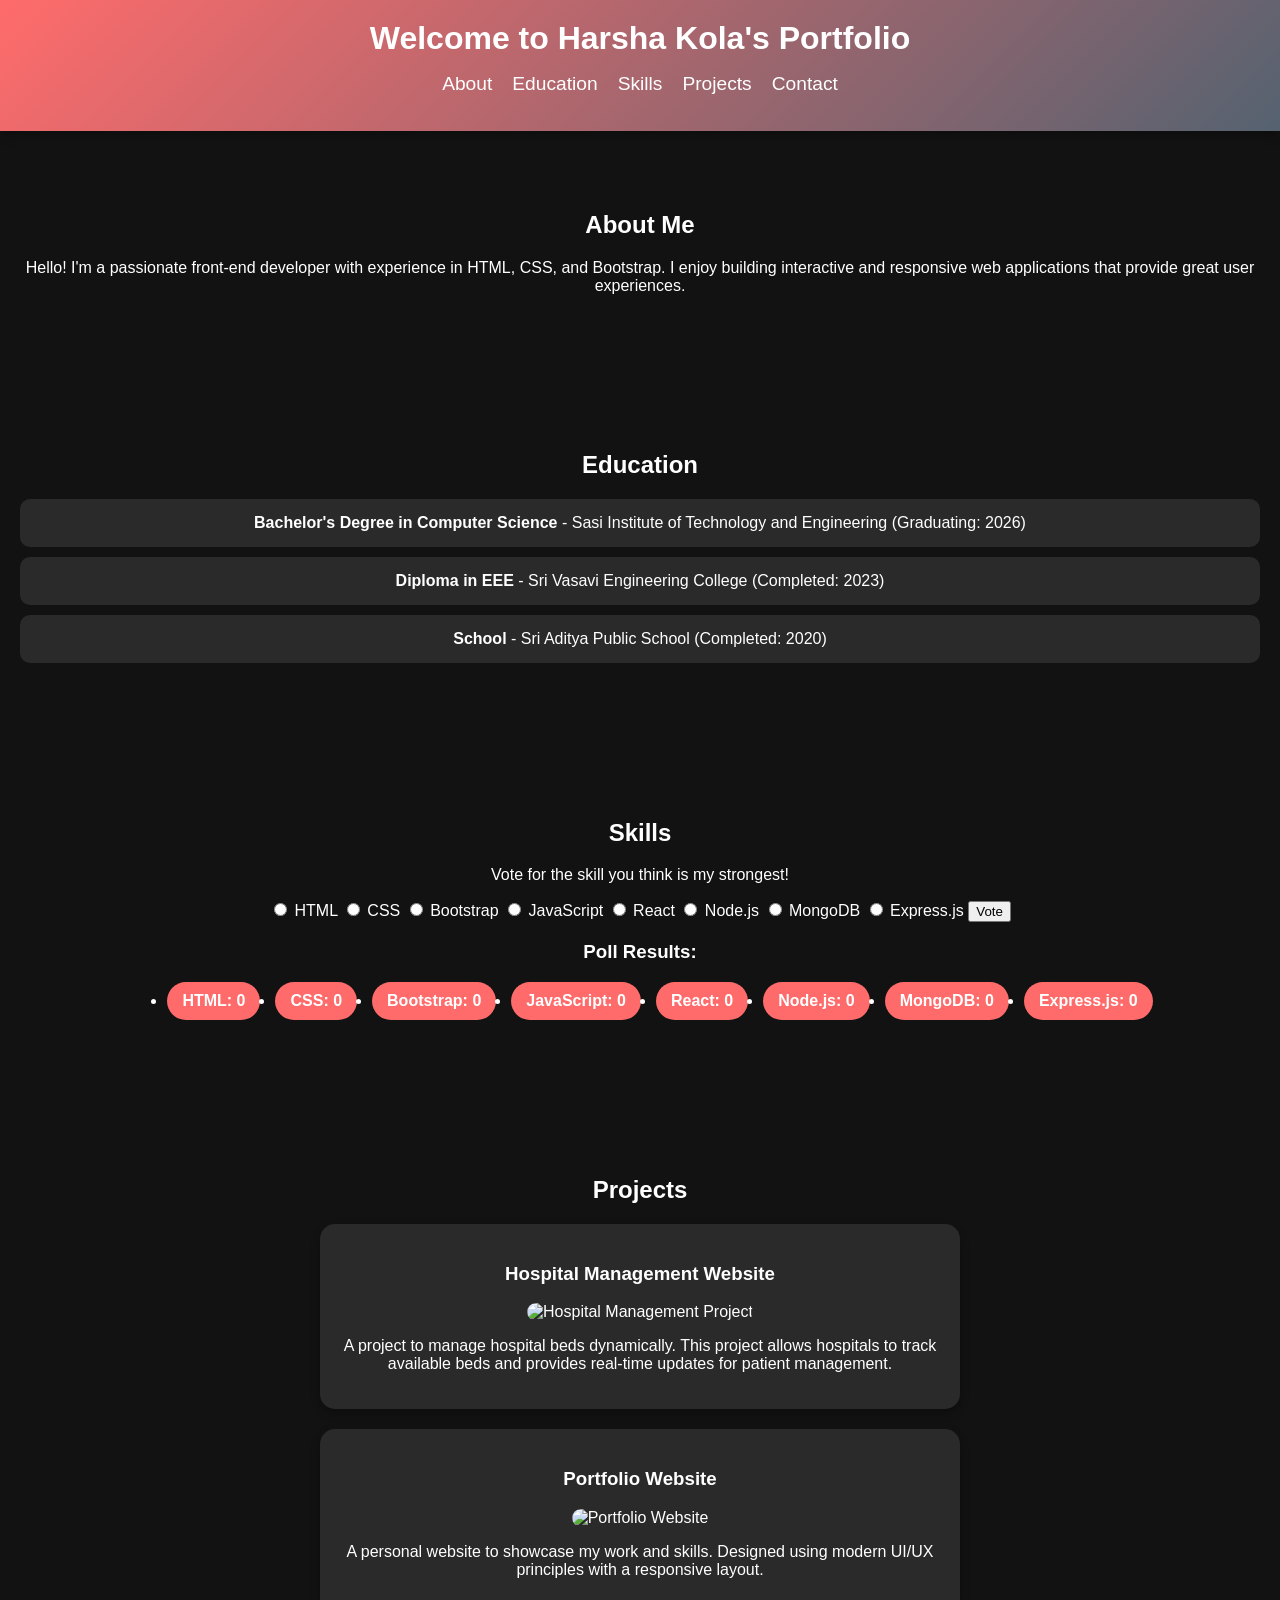
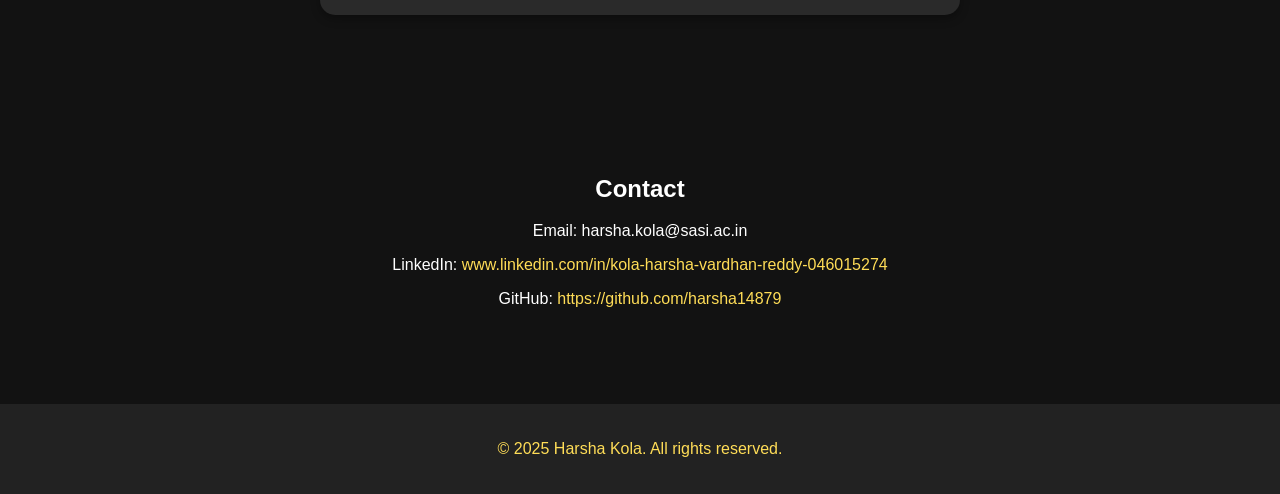
==== har1.html @ feb0aa61 "first commit" ====
<!DOCTYPE html>
<html lang="en">
<head>
    <meta charset="UTF-8">
    <meta name="viewport" content="width=device-width, initial-scale=1.0">
    <title>My Portfolio</title>
    <link rel="stylesheet" href="styles.css">
</head>
<body>
    <header>
        <h1>Welcome to Harsha Kola's Portfolio</h1>
        <nav>
            <ul>
                <li><a href="#about">About</a></li>
                <li><a href="#education">Education</a></li>
                <li><a href="#skills">Skills</a></li>
                <li><a href="#projects">Projects</a></li>
                <li><a href="#contact">Contact</a></li>
            </ul>
        </nav>
    </header>
    
    <section id="about">
        <h2>About Me</h2>
        <p>Hello! I'm a passionate front-end developer with experience in HTML, CSS, and Bootstrap. I enjoy building interactive and responsive web applications that provide great user experiences.</p>
    </section>
    
    <section id="education">
        <h2>Education</h2>
        <ul>
            <li><strong>Bachelor's Degree in Computer Science</strong> - Sasi Institute of Technology and Engineering (Graduating: 2026)</li>
            <li><strong>Diploma in EEE</strong> - Sri Vasavi Engineering College (Completed: 2023)</li>
            <li><strong>School</strong> - Sri Aditya Public School (Completed: 2020)</li>
        </ul>
    </section>
    
    <section id="skills">
        <h2>Skills</h2>
        <p>Vote for the skill you think is my strongest!</p>
        <form id="pollForm">
            <label><input type="radio" name="skill" value="HTML"> HTML</label>
            <label><input type="radio" name="skill" value="CSS"> CSS</label>
            <label><input type="radio" name="skill" value="Bootstrap"> Bootstrap</label>
            <label><input type="radio" name="skill" value="JavaScript"> JavaScript</label>
            <label><input type="radio" name="skill" value="React"> React</label>
            <label><input type="radio" name="skill" value="Node.js"> Node.js</label>
            <label><input type="radio" name="skill" value="MongoDB"> MongoDB</label>
            <label><input type="radio" name="skill" value="Express.js"> Express.js</label>
            <button type="button" onclick="submitVote()">Vote</button>
        </form>        

        <h3>Poll Results:</h3>
        <ul id="pollResults">
            <li>HTML: <span id="htmlVotes">0</span></li>
            <li>CSS: <span id="cssVotes">0</span></li>
            <li>Bootstrap: <span id="bootstrapVotes">0</span></li>
            <li>JavaScript: <span id="jsVotes">0</span></li>
            <li>React: <span id="reactVotes">0</span></li>
            <li>Node.js: <span id="nodeVotes">0</span></li>
            <li>MongoDB: <span id="mongoVotes">0</span></li>
            <li>Express.js: <span id="expressVotes">0</span></li>
        </ul>
    </section>

    <section id="projects">
        <h2>Projects</h2>
        <div class="project">
            <h3>Hospital Management Website</h3>
            <img src="https://encrypted-tbn0.gstatic.com/images?q=tbn:ANd9GcTYetTX5C0gaCYiBCPneP-loxvVjdDuQ9Co0w&s" alt="Hospital Management Project" class="project-img">
            <p>A project to manage hospital beds dynamically. This project allows hospitals to track available beds and provides real-time updates for patient management.</p>
        </div>
        <div class="project">
            <h3>Portfolio Website</h3>
            <img src="https://encrypted-tbn0.gstatic.com/images?q=tbn:ANd9GcRYhC1KfwPnVA8dTUyGyoJMf_kJgfexHstLUQ&s" alt="Portfolio Website" class="project-img">
            <p>A personal website to showcase my work and skills. Designed using modern UI/UX principles with a responsive layout.</p>
        </div>
    </section>
    
    <section id="contact">
        <h2>Contact</h2>
        <p>Email: harsha.kola@sasi.ac.in</p>
        <p>LinkedIn: <a href="https://linkedin.com/in/kola-harsha-vardhan-reddy-046015274"> www.linkedin.com/in/kola-harsha-vardhan-reddy-046015274</a></p>
        <p>GitHub: <a href="https://github.com/harsha14879"> https://github.com/harsha14879</a></p>
    </section>
    
    <footer>
        <p>&copy; 2025 Harsha Kola. All rights reserved.</p>
    </footer>

    <script>
        let votes = {
            "HTML": 0,
            "CSS": 0,
            "Bootstrap": 0,
            "JavaScript": 0,
            "React": 0,
            "Node.js": 0,
            "MongoDB": 0,
            "Express.js": 0
        };

        function submitVote() {
            let selectedSkill = document.querySelector('input[name="skill"]:checked');
            if (selectedSkill) {
                let skill = selectedSkill.value;
                votes[skill]++;
                updateResults();
            } else {
                alert("Please select a skill to vote!");
            }
        }

        function updateResults() {
            for (let skill in votes) {
                document.getElementById(skill.toLowerCase() + "Votes").textContent = votes[skill];
            }
        }
    </script>
</body>
</html>
---- styles.css ----
/* Global Styles */
body {
    font-family: 'Poppins', sans-serif;
    margin: 0;
    padding: 0;
    background-color: #121212;
    color: #fff;
}

/* Header */
header {
    background: linear-gradient(135deg, #ff6b6b, #556270);
    padding: 20px;
    text-align: center;
    box-shadow: 0 4px 10px rgba(0, 0, 0, 0.3);
}

header h1 {
    margin: 0;
    font-size: 2rem;
    font-weight: bold;
}

/* Navigation */
nav ul {
    list-style: none;
    padding: 0;
    display: flex;
    justify-content: center;
    gap: 20px;
}

nav ul li {
    display: inline;
}

nav ul li a {
    text-decoration: none;
    color: #fff;
    font-size: 1.2rem;
    transition: 0.3s ease-in-out;
}

nav ul li a:hover {
    color: #ffdd57;
}

/* Sections */
section {
    padding: 60px 20px;
    text-align: center;
}

/* About Section */
.profile-img {
    width: 150px;
    height: 150px;
    border-radius: 50%;
    box-shadow: 0 0 15px rgba(255, 255, 255, 0.3);
}

/* Education */
#education ul {
    list-style: none;
    padding: 0;
}

#education li {
    background: rgba(255, 255, 255, 0.1);
    padding: 15px;
    margin: 10px 0;
    border-radius: 10px;
}

/* Skills */
#skills ul {
    display: flex;
    flex-wrap: wrap;
    justify-content: center;
    gap: 15px;
}

#skills li {
    background: #ff6b6b;
    padding: 10px 15px;
    border-radius: 20px;
    font-weight: bold;
}

/* Projects */
.project {
    background: rgba(255, 255, 255, 0.1);
    padding: 20px;
    margin: 20px auto;
    border-radius: 15px;
    max-width: 600px;
    box-shadow: 0 4px 10px rgba(0, 0, 0, 0.3);
    transition: transform 0.3s ease-in-out;
}

.project:hover {
    transform: scale(1.05);
}

.project-img {
    width: 100%;
    border-radius: 10px;
}

/* Contact */
#contact a {
    color: #ffdd57;
    text-decoration: none;
}

#contact a:hover {
    text-decoration: underline;
}

/* Footer */
footer {
    text-align: center;
    padding: 20px;
    background: #222;
    color: #ffdd57;
    margin-top: 20px;
}
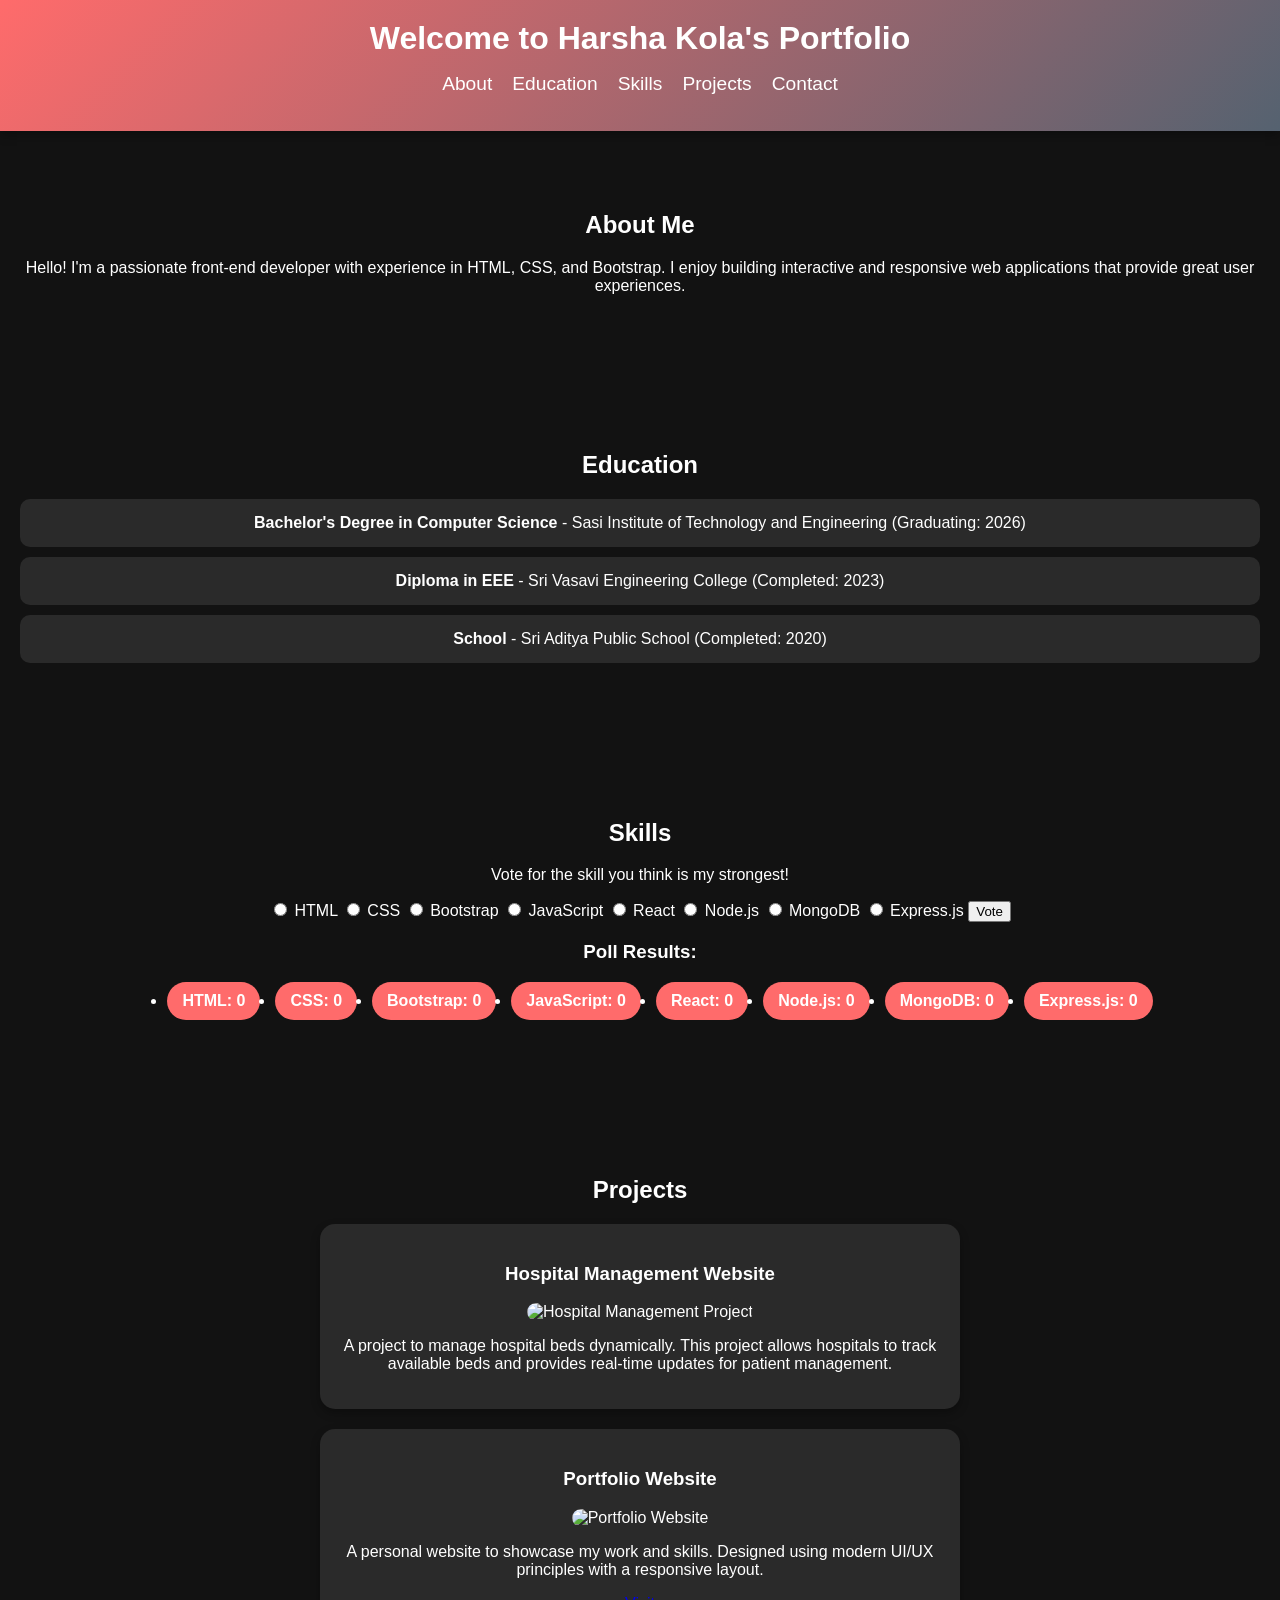
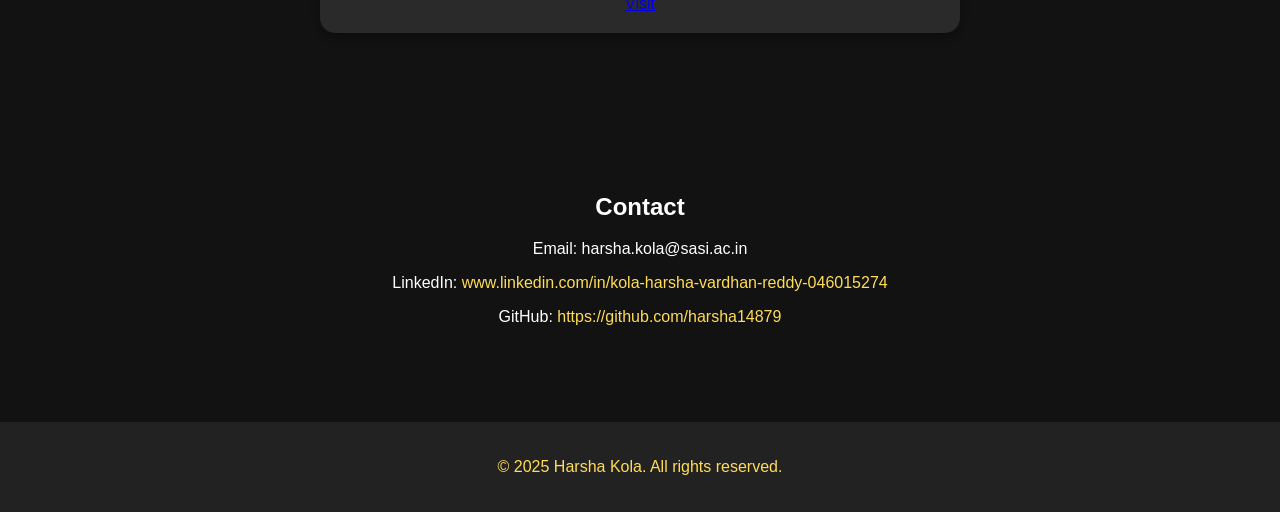
==== commit 2a25c450: "Updated" ====
--- a/har1.html
+++ b/har1.html
@@ -73,6 +73,7 @@
             <h3>Portfolio Website</h3>
             <img src="https://encrypted-tbn0.gstatic.com/images?q=tbn:ANd9GcRYhC1KfwPnVA8dTUyGyoJMf_kJgfexHstLUQ&s" alt="Portfolio Website" class="project-img">
             <p>A personal website to showcase my work and skills. Designed using modern UI/UX principles with a responsive layout.</p>
+            <a href="https://harsha14879.github.io/portfolio/" target="_blank">Visit</a>
         </div>
     </section>
     
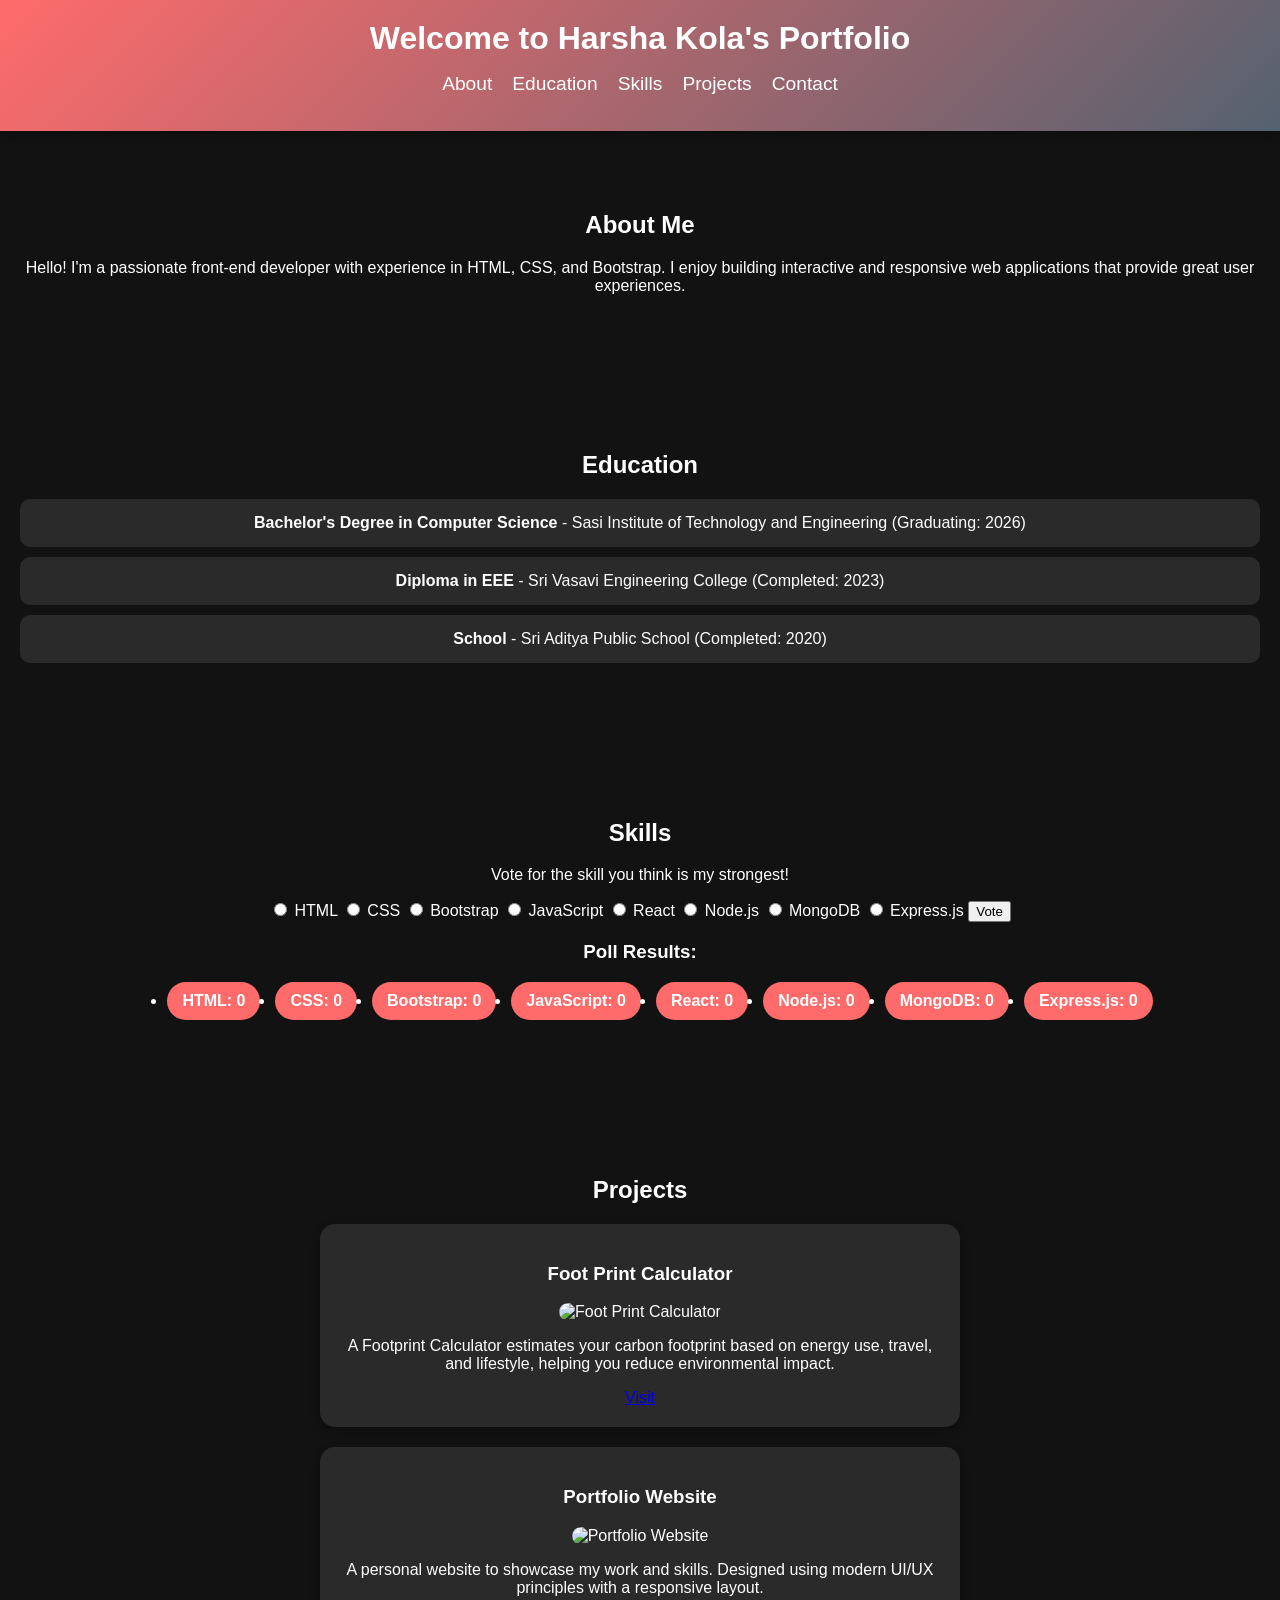
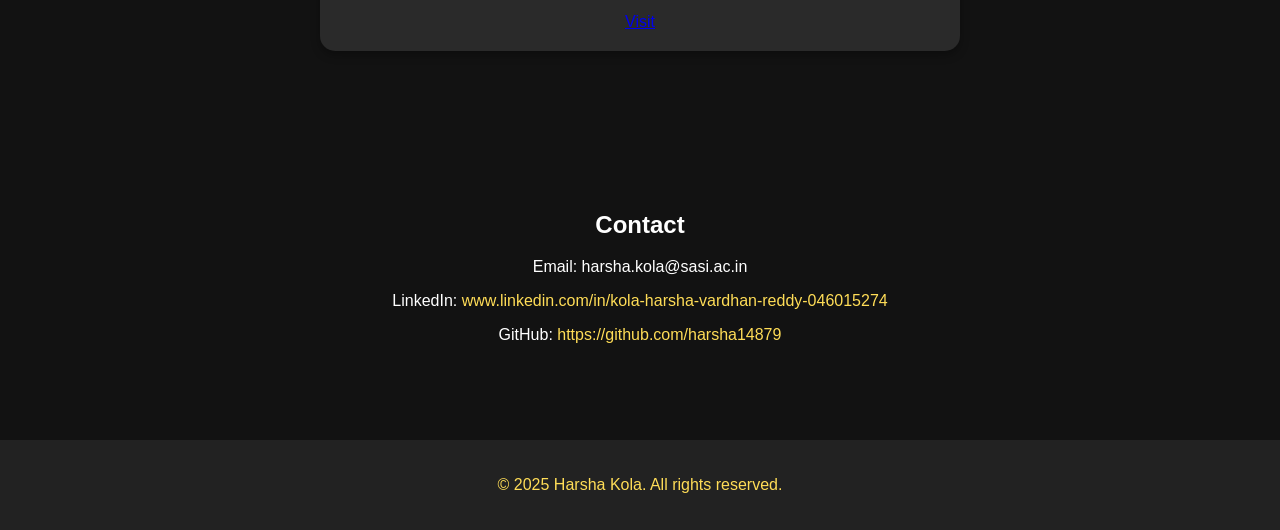
==== commit 2bddad38: "first commit" ====
--- a/har1.html
+++ b/har1.html
@@ -65,9 +65,10 @@
     <section id="projects">
         <h2>Projects</h2>
         <div class="project">
-            <h3>Hospital Management Website</h3>
-            <img src="https://encrypted-tbn0.gstatic.com/images?q=tbn:ANd9GcTYetTX5C0gaCYiBCPneP-loxvVjdDuQ9Co0w&s" alt="Hospital Management Project" class="project-img">
-            <p>A project to manage hospital beds dynamically. This project allows hospitals to track available beds and provides real-time updates for patient management.</p>
+            <h3>Foot Print Calculator</h3>
+            <img src="https://www.shutterstock.com/image-vector/green-carbon-footprint-icon-concept-260nw-2359965375.jpg" alt="Foot Print Calculator" class="project-img">
+            <p>A Footprint Calculator estimates your carbon footprint based on energy use, travel, and lifestyle, helping you reduce environmental impact.</p>
+            <a href="https://harsha14879.github.io/foot-print-calculator/" target="_blank">Visit</a>
         </div>
         <div class="project">
             <h3>Portfolio Website</h3>
